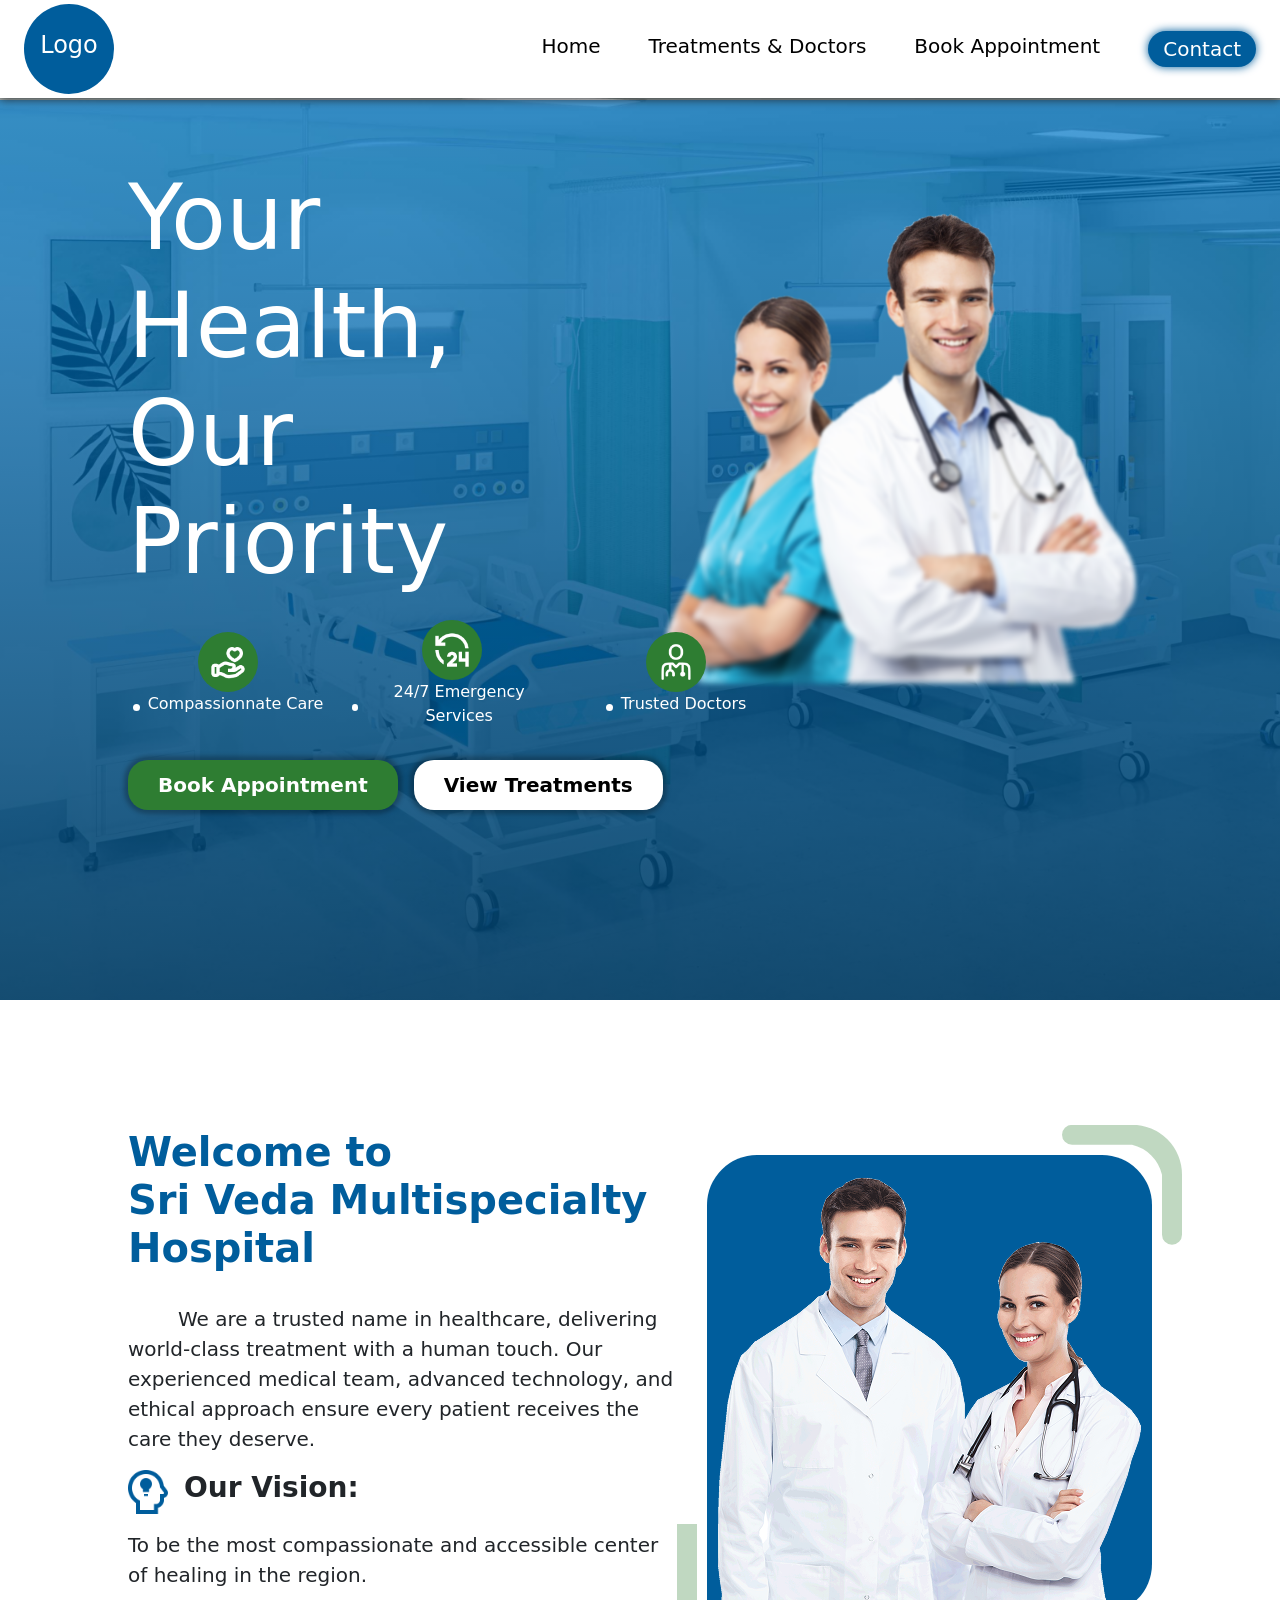
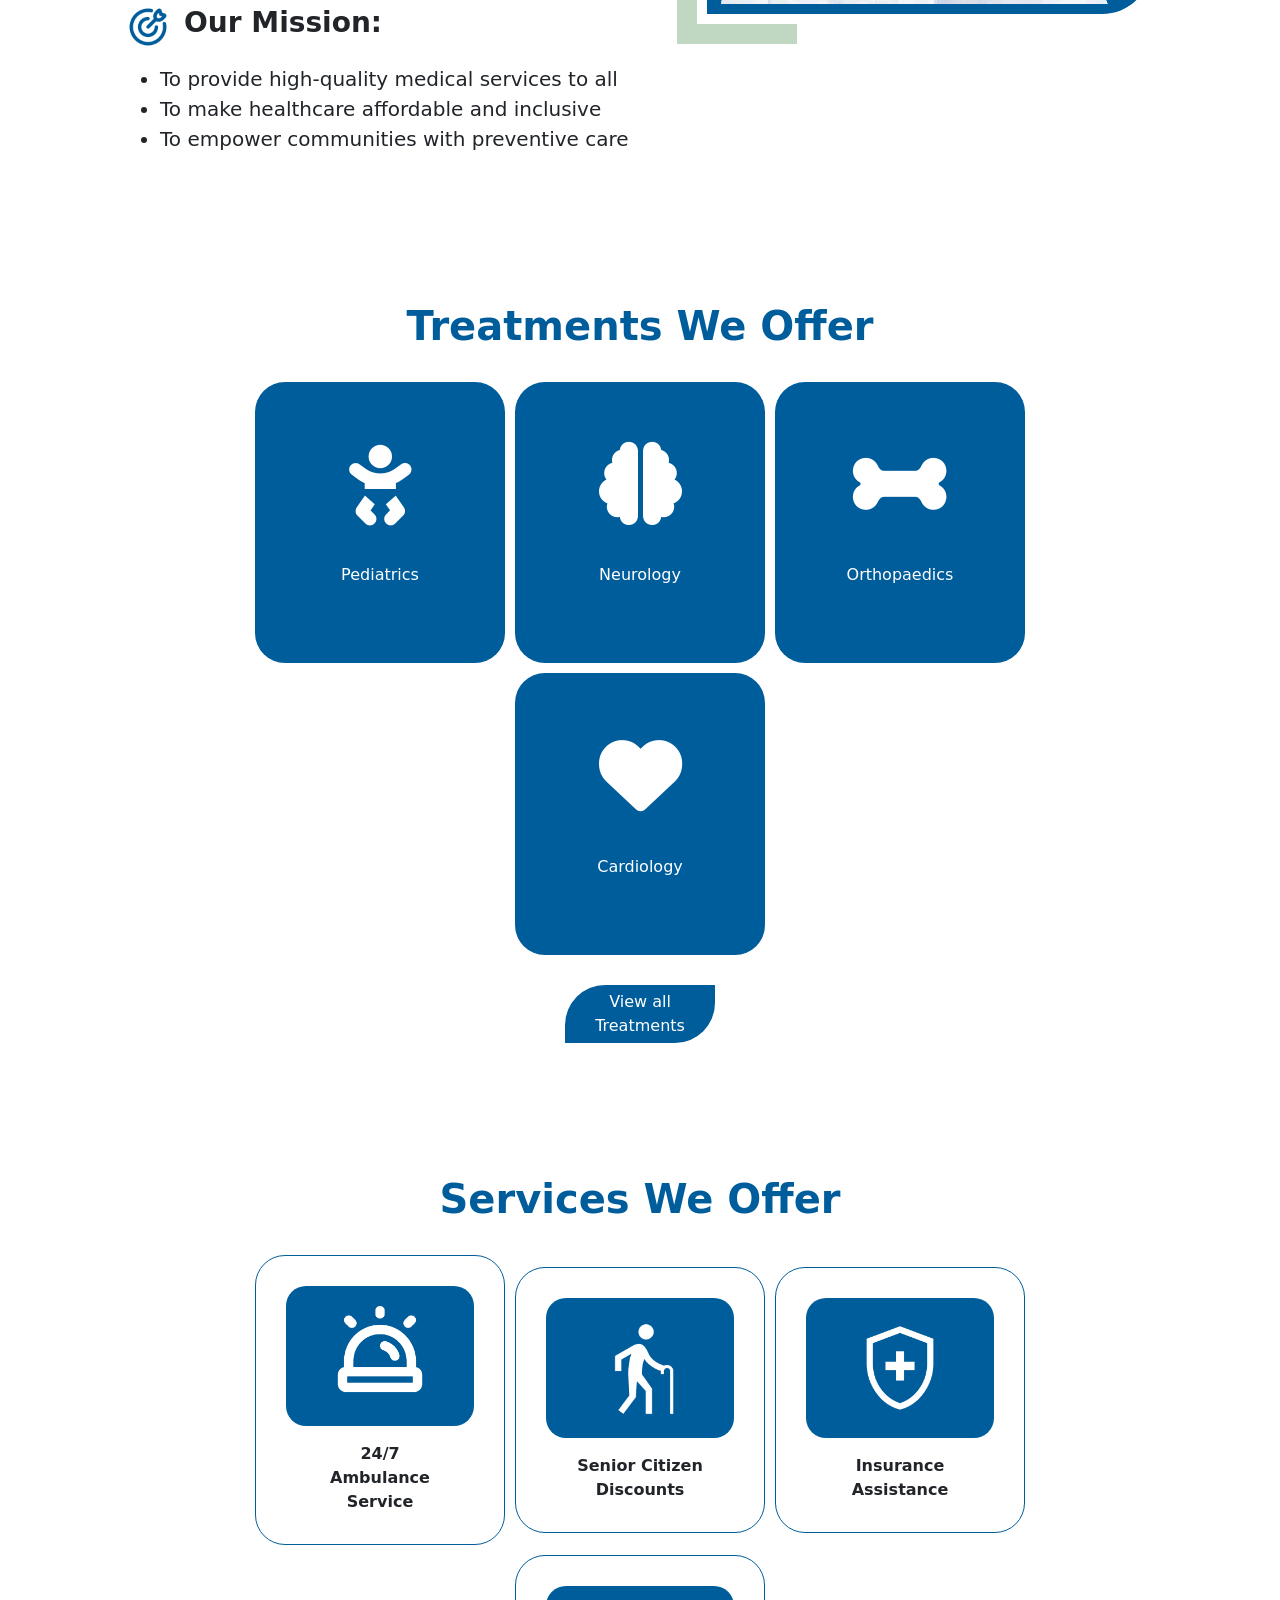
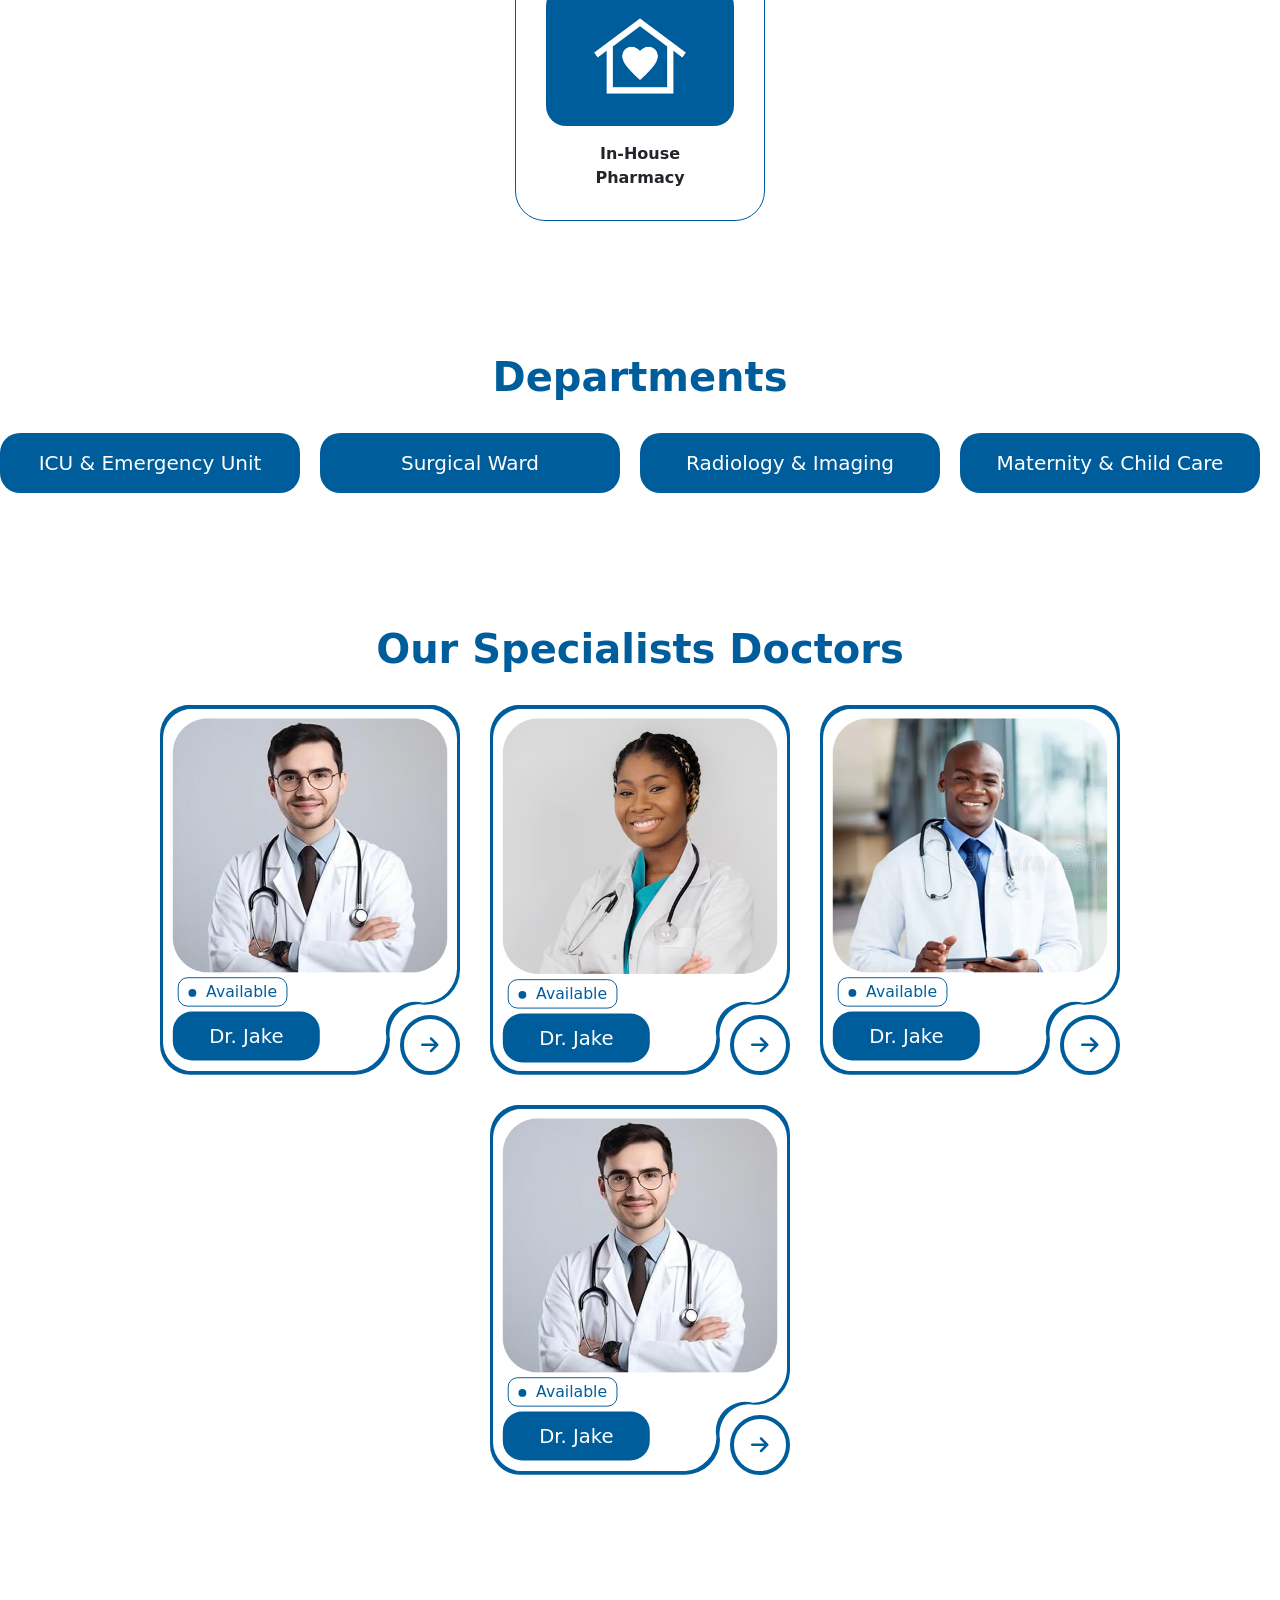
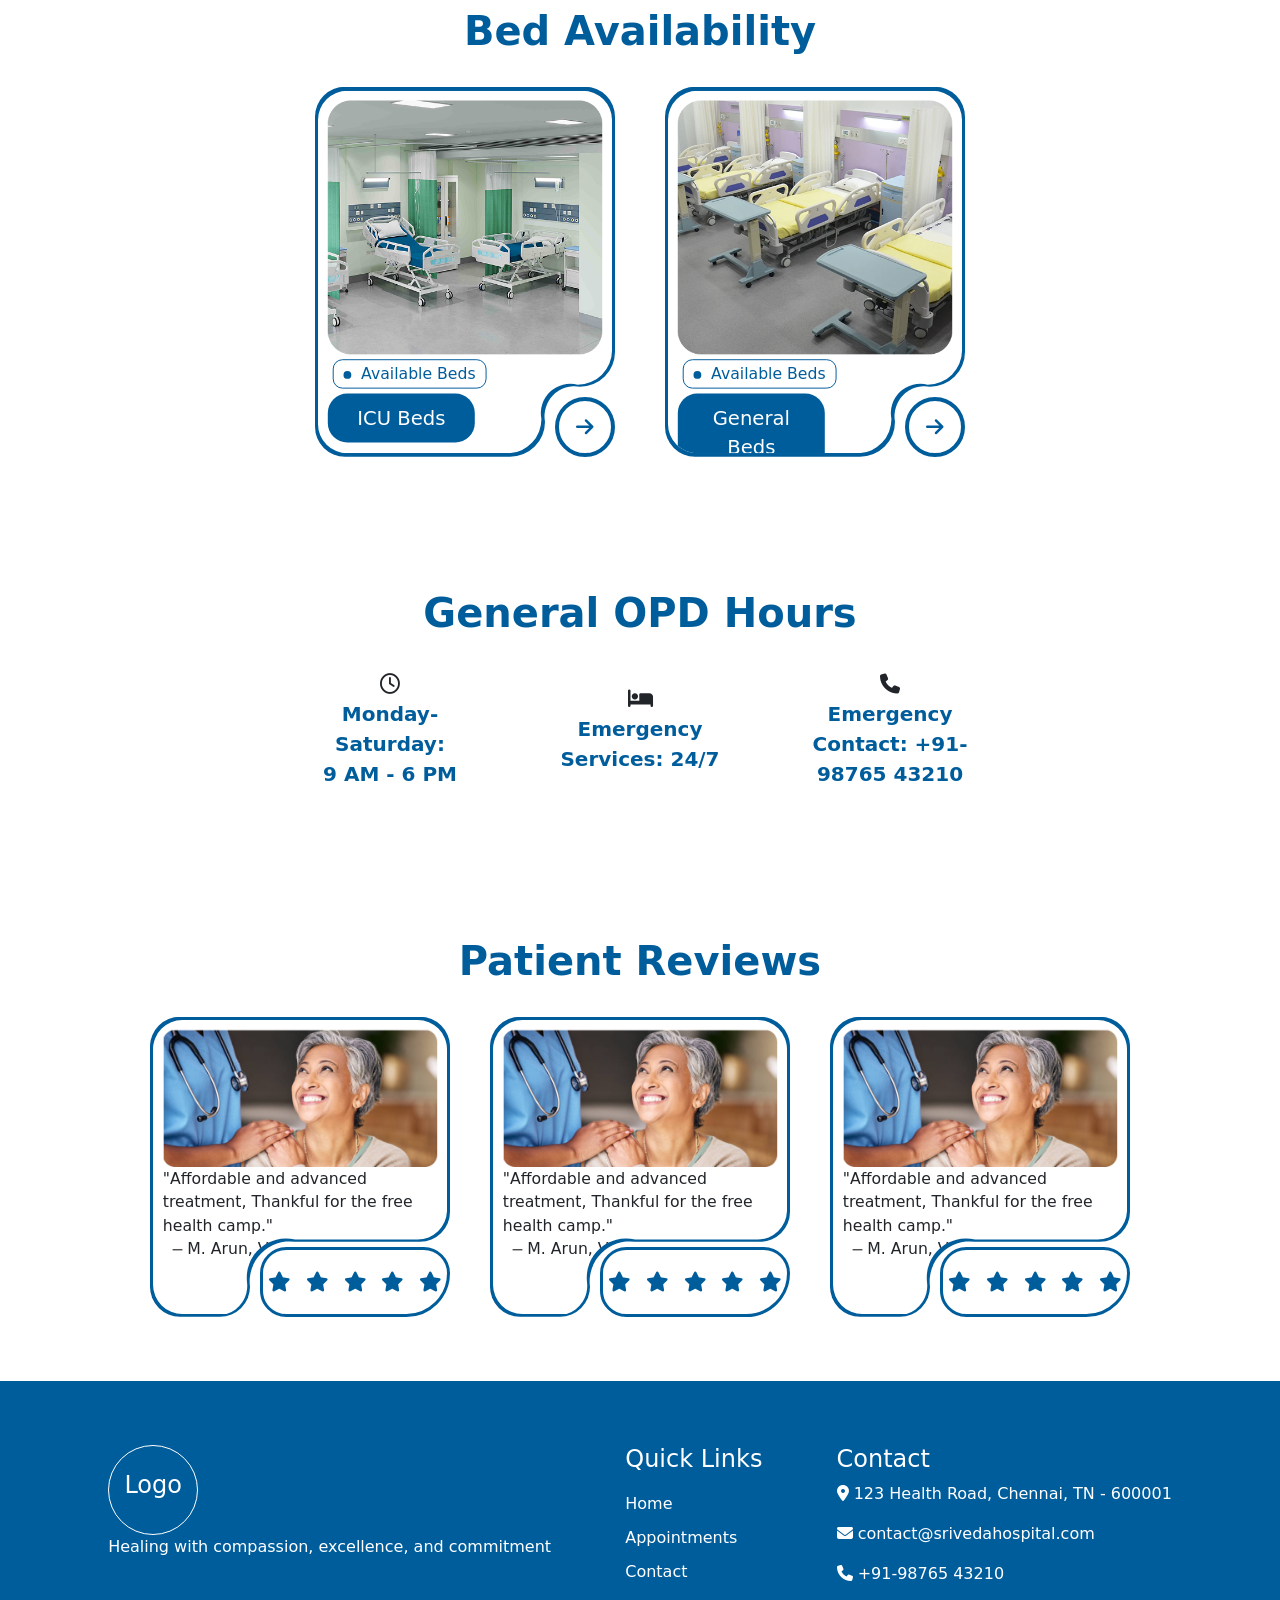
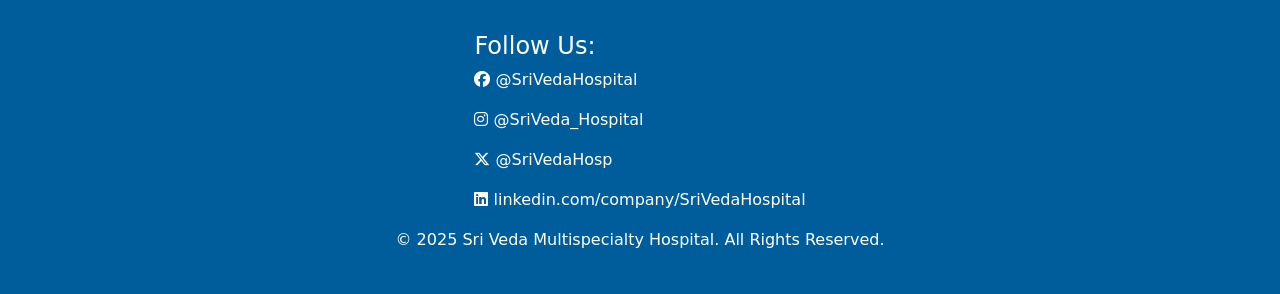
==== index.html @ ad9332e6 "initial" ====
<!doctype html>
<html lang="en">
  <head>
    <meta charset="UTF-8" />
    <meta name="viewport" content="width=device-width, initial-scale=1.0" />
    <title>Hospital Webpage</title>

    <!-- Font awsome icons link -->
    <link
      rel="stylesheet"
      href="https://cdnjs.cloudflare.com/ajax/libs/font-awesome/6.5.0/css/all.min.css"
    />

    <!-- Bootstrap link -->
    <link
      href="https://cdn.jsdelivr.net/npm/bootstrap@5.0.2/dist/css/bootstrap.min.css"
      rel="stylesheet"
      integrity="sha384-EVSTQN3/azprG1Anm3QDgpJLIm9Nao0Yz1ztcQTwFspd3yD65VohhpuuCOmLASjC"
      crossorigin="anonymous"
    />

    <!-- Css Link -->
    <link rel="stylesheet" href="./index.css" />
    <link rel="stylesheet" href="./Home.css" />
  </head>
  <body>
    <!-- Overall container -->
    <div class="container-fluid">
      <!-- Full navbar -->
      <header
        class="head-bar d-flex justify-content-between align-items-center px-4 py-1"
      >
        <div
          class="logo d-flex justify-content-center align-items-center rounded-circle"
        >
          <h1>Logo</h1>
        </div>

        <!-- mobile screen nav icon -->
        <input type="checkbox" id="bar" />
        <label for="bar">
          <img src="./assets/Vector.png" alt="menu bar" />
        </label>

        <!-- nav section -->
        <nav class="d-flex gap-5">
          <a href="#home">Home</a>
          <a href="./Treat.html">Treatments & Doctors</a>
          <a href="./Book.html">Book Appointment</a>

          <!-- contact button -->
          <a href="./Book.html" class="con-Btn"><span>Contact</span></a>
        </nav>
      </header>

      <!-- Main section -->
      <main id="home">
        <!-- background image -->
        <!-- For transparant blue background -->
        <div
          class="main-bg position-relative justify-content-center align-items-center"
        >
          <div class="left-main">
            <h1>Your Health, Our Priority</h1>
            <!-- Policy section -->
            <div
              class="d-flex flex-wrap justify-content-center justify-content-lg-start align-items-center gap-4 mt-4"
            >
              <div class="policy-box d-flex flex-column align-items-center">
                <div
                  class="policyImgBox d-flex justify-content-center align-items-center"
                >
                  <img
                    src="./assets/mingcute--hand-heart-line.png"
                    alt="hand holding heart image"
                  />
                </div>

                <p class="d-flex gap-2 align-items-center">
                  Compassionnate Care
                </p>
              </div>
              <div class="policy-box d-flex flex-column align-items-center">
                <div
                  class="policyImgBox d-flex justify-content-center align-items-center"
                >
                  <img
                    src="./assets/ri--24-hours-line.png"
                    alt="hand holding heart image"
                  />
                </div>

                <p class="d-flex gap-2 align-items-center">
                  24/7 Emergency Services
                </p>
              </div>
              <div class="policy-box d-flex flex-column align-items-center">
                <div
                  class="policyImgBox d-flex justify-content-center align-items-center"
                >
                  <img
                    src="./assets/hugeicons--doctor-01.png"
                    alt="hand holding heart image"
                  />
                </div>

                <p class="d-flex gap-2 align-items-center">Trusted Doctors</p>
              </div>
            </div>

            <!-- Main button section -->
            <div
              class="d-flex flex-wrap justify-content-center justify-content-sm-start gap-3 mt-3"
            >
              <button class="left-btn main-btn">Book Appointment</button>
              <button class="right-btn main-btn">View Treatments</button>
            </div>
          </div>
          <img
            class="position-absolute"
            src="./assets/Rectangle 3.png"
            alt="main image"
          />
        </div>
      </main>

      <!-- Hospital sec -->
      <section class="hospital-sec pb-1 d-flex position-relative">
        <!-- Hospital content -->
        <div class="hospital-sec-con">
          <!-- Hospital heading -->
          <h2 class="pb-4">
            Welcome to <br />
            Sri Veda Multispecialty Hospital
          </h2>
          <!-- Hospital image -->
          <div class="hospital-sec-img mb-3">
            <img src="./assets/pngwing.com (1) 1.png" alt="Doctors image" />
          </div>
          <div class="hospital-sec-txt">
            <p>
              We are a trusted name in healthcare, delivering world-class
              treatment with a human touch. Our experienced medical team,
              advanced technology, and ethical approach ensure every patient
              receives the care they deserve.
            </p>
            <div class="d-flex gap-3 align-items-center mb-3">
              <img src="./assets/head.png" alt="head icon" />
              <h3>Our Vision:</h3>
            </div>
            <p>
              To be the most compassionate and accessible center of healing in
              the region.
            </p>
            <div class="d-flex gap-3 align-items-center mb-3">
              <img src="./assets/hugeicons_target-02.png" alt="target icon" />
              <h3>Our Mission:</h3>
            </div>
            <ul>
              <li>To provide high-quality medical services to all</li>
              <li>To make healthcare affordable and inclusive</li>
              <li>To empower communities with preventive care</li>
            </ul>
          </div>
        </div>
      </section>

      <!-- Treatments section -->
      <section class="treatment-sec pb-1 text-center">
        <!-- Treat Heading -->
        <h2 class="pb-4">Treatments We Offer</h2>
        <!-- Treat over box -->
        <div
          class="treat-box-sec d-flex flex-wrap justify-content-center align-items-center"
        >
          <div class="treat-box d-flex flex-column align-items-center">
            <i class="fa-solid fa-baby"></i>
            <p>Pediatrics</p>
          </div>
          <div class="treat-box d-flex flex-column align-items-center">
            <i class="fa-solid fa-brain"></i>
            <p>Neurology</p>
          </div>
          <div class="treat-box d-flex flex-column align-items-center">
            <i class="fa-solid fa-bone"></i>
            <p>Orthopaedics</p>
          </div>
          <div class="treat-box d-flex flex-column align-items-center">
            <i class="fa-solid fa-heart"></i>
            <p>Cardiology</p>
          </div>
        </div>
        <!-- Treat button -->
        <button class="treat-btn">View all Treatments</button>
      </section>

      <!-- Service section -->
      <section class="service-sec pb-1 text-center">
        <!-- Ser heading -->
        <h2 class="pb-4">Services We Offer</h2>
        <!-- Ser over box -->
        <div
          class="ser-over-box d-flex flex-wrap align-items-center justify-content-center"
        >
          <div class="ser-box">
            <div class="ser-box-img">
              <img src="./assets/ph_siren-bold.png" alt="siren icon" />
            </div>
            <p>24/7 Ambulance Service</p>
          </div>
          <div class="ser-box">
            <div class="ser-box-img">
              <img
                src="./assets/Elderly--Streamline-Sharp-Material.png"
                alt="siren icon"
              />
            </div>
            <p>Senior Citizen Discounts</p>
          </div>
          <div class="ser-box">
            <div class="ser-box-img">
              <img
                src="./assets/Health-And-Safety--Streamline-Sharp-Material.png"
                alt="siren icon"
              />
            </div>
            <p>Insurance Assistance</p>
          </div>
          <div class="ser-box">
            <div class="ser-box-img">
              <img
                src="./assets/Family-Home--Streamline-Sharp-Material.png"
                alt="siren icon"
              />
            </div>
            <p>In-House Pharmacy</p>
          </div>
        </div>
      </section>

      <!-- Department section -->
      <section class="department-sec pb-1 text-center">
        <!-- Depart heading -->
        <h2 class="pb-4">Departments</h2>
        <!-- Depar over box with animation -->
        <div class="d-flex">
          <div class="dep-over-box">
            <div>ICU & Emergency Unit</div>
            <div>Surgical Ward</div>
            <div>Radiology & Imaging</div>
            <div>Maternity & Child Care</div>
            <div>General OPD</div>
          </div>
          <!-- Dupicacte section for loop animation -->
          <div class="dep-over-box">
            <div>ICU & Emergency Unit</div>
            <div>Surgical Ward</div>
            <div>Radiology & Imaging</div>
            <div>Maternity & Child Care</div>
            <div>General OPD</div>
          </div>
        </div>
      </section>

      <!-- Our Doctors section -->
      <section class="Doc-sec pb-1">
        <h2 class="text-center pb-4 mx-auto">Our Specialists Doctors</h2>
        <div
          class="doc-over-box d-flex flex-wrap justify-content-center align-items-center"
        >
          <div class="main-box">
            <div class="over-box">
              <div class="box">
                <img src="./assets/doc1.png" alt="doctor 1" />
                <span>Available</span>
                <div class="doc-btn text-center">Dr. Jake</div>
              </div>
            </div>
            <div class="round d-flex justify-content-center align-items-center">
              <i class="fa-solid fa-arrow-right"></i>
            </div>
          </div>
          <div class="main-box">
            <div class="over-box">
              <div class="box">
                <img src="./assets/doc2.png" alt="doctor 1" />
                <span>Available</span>
                <div class="doc-btn text-center">Dr. Jake</div>
              </div>
            </div>
            <div class="round d-flex justify-content-center align-items-center">
              <i class="fa-solid fa-arrow-right"></i>
            </div>
          </div>
          <div class="main-box">
            <div class="over-box">
              <div class="box">
                <img src="./assets/doc3.png" alt="doctor 1" />
                <span>Available</span>
                <div class="doc-btn text-center">Dr. Jake</div>
              </div>
            </div>
            <div class="round d-flex justify-content-center align-items-center">
              <i class="fa-solid fa-arrow-right"></i>
            </div>
          </div>
          <div class="main-box">
            <div class="over-box">
              <div class="box">
                <img src="./assets/doc1.png" alt="doctor 1" />
                <span>Available</span>
                <div class="doc-btn text-center">Dr. Jake</div>
              </div>
            </div>
            <div class="round d-flex justify-content-center align-items-center">
              <i class="fa-solid fa-arrow-right"></i>
            </div>
          </div>
        </div>
      </section>

      <!-- Bed Avail section -->
      <section class="bed-sec pb-1 mx-auto">
        <h2 class="text-center pb-4">Bed Availability</h2>
        <div
          class="bed-over-box d-flex flex-wrap justify-content-center align-items-center"
        >
          <div class="main-box">
            <div class="over-box">
              <div class="box">
                <img src="./assets/icu_beds.png" alt="doctor 1" />
                <span>Available Beds</span>
                <div class="doc-btn text-center">ICU Beds</div>
              </div>
            </div>
            <div class="round d-flex justify-content-center align-items-center">
              <i class="fa-solid fa-arrow-right"></i>
            </div>
          </div>
          <div class="main-box">
            <div class="over-box">
              <div class="box">
                <img src="./assets/general_beds.png" alt="doctor 1" />
                <span>Available Beds</span>
                <div class="doc-btn text-center">General Beds</div>
              </div>
            </div>
            <div class="round d-flex justify-content-center align-items-center">
              <i class="fa-solid fa-arrow-right"></i>
            </div>
          </div>
        </div>
      </section>

      <!-- General OPD section -->
      <section class="gen-sec pb-1 text-center">
        <h2 class="pb-4">General OPD Hours</h2>
        <div
          class="gen-over-box d-flex flex-wrap justify-content-center align-items-center"
        >
          <div class="gen-box">
            <i class="fa-regular fa-clock"></i>
            <p>
              Monday-Saturday: <br />
              9 AM - 6 PM
            </p>
          </div>
          <div class="gen-box">
            <i class="fa-solid fa-bed"></i>
            <p>Emergency Services: 24/7</p>
          </div>
          <div class="gen-box">
            <i class="fa-solid fa-phone"></i>
            <p>Emergency Contact: +91-98765 43210</p>
          </div>
        </div>
      </section>

      <!-- Reviews section -->
      <section class="review-sec">
        <h2 class="text-center pb-4">Patient Reviews</h2>
        <div
          class="review-over-box mx-auto d-flex flex-wrap justify-content-center align-items-center"
        >
          <div class="review-out-box">
            <div class="review-in-box">
              <div class="review-box">
                <img src="./assets/review.png" alt="review" />
                <p>
                  "Affordable and advanced treatment, Thankful for the free
                  health camp."
                </p>
                <p class="author">M. Arun, Villupuram</p>
              </div>
            </div>
            <div
              class="review-round d-flex justify-content-between align-items-center"
            >
              <i class="fa-solid fa-star"></i>
              <i class="fa-solid fa-star"></i>
              <i class="fa-solid fa-star"></i>
              <i class="fa-solid fa-star"></i>
              <i class="fa-solid fa-star"></i>
            </div>
          </div>
          <div class="review-out-box">
            <div class="review-in-box">
              <div class="review-box">
                <img src="./assets/review.png" alt="review" />
                <p>
                  "Affordable and advanced treatment, Thankful for the free
                  health camp."
                </p>
                <p class="author">M. Arun, Villupuram</p>
              </div>
            </div>
            <div
              class="review-round d-flex justify-content-between align-items-center"
            >
              <i class="fa-solid fa-star"></i>
              <i class="fa-solid fa-star"></i>
              <i class="fa-solid fa-star"></i>
              <i class="fa-solid fa-star"></i>
              <i class="fa-solid fa-star"></i>
            </div>
          </div>
          <div class="review-out-box">
            <div class="review-in-box">
              <div class="review-box">
                <img src="./assets/review.png" alt="review" />
                <p>
                  "Affordable and advanced treatment, Thankful for the free
                  health camp."
                </p>
                <p class="author">M. Arun, Villupuram</p>
              </div>
            </div>
            <div
              class="review-round d-flex justify-content-between align-items-center"
            >
              <i class="fa-solid fa-star"></i>
              <i class="fa-solid fa-star"></i>
              <i class="fa-solid fa-star"></i>
              <i class="fa-solid fa-star"></i>
              <i class="fa-solid fa-star"></i>
            </div>
          </div>
        </div>
      </section>

      <!-- Footer section -->
      <footer>
        <!-- over all div -->
        <div
          class="foot-over d-flex flex-wrap justify-content-evenly align-items-start"
        >
          <!-- Logo sec -->
          <div>
            <div
              class="logo d-flex justify-content-center align-items-center rounded-circle"
            >
              <h1>Logo</h1>
            </div>
            <p>Healing with compassion, excellence, and commitment</p>
          </div>
          <!-- Links sec -->
          <div class="foot-links d-flex flex-column">
            <h4>Quick Links</h4>
            <a href="#">Home</a>
            <a href="#">Appointments</a>
            <a href="#">Contact</a>
          </div>
          <!-- Contact sec -->
          <div>
            <h4>Contact</h4>
            <p>
              <i class="fa-solid fa-location-dot"></i> 123 Health Road, Chennai,
              TN - 600001
            </p>
            <p>
              <i class="fa-solid fa-envelope"></i> contact@srivedahospital.com
            </p>
            <p><i class="fa-solid fa-phone"></i> +91-98765 43210</p>
          </div>
          <!-- Follow us sec -->
          <div>
            <h4>Follow Us:</h4>
            <div class="followUs">
              <p>
                <i class="fa-brands fa-facebook"></i>
                <span>@SriVedaHospital</span>
              </p>
              <p>
                <i class="fa-brands fa-instagram"></i>
                <span>@SriVeda_Hospital</span>
              </p>
              <p>
                <i class="fa-brands fa-x-twitter"></i> <span>@SriVedaHosp</span>
              </p>
              <p>
                <i class="fa-brands fa-linkedin"></i>
                <span>linkedin.com/company/SriVedaHospital</span>
              </p>
            </div>
          </div>
        </div>
        <p class="text-center">
          &copy; 2025 Sri Veda Multispecialty Hospital. All Rights Reserved.
        </p>
      </footer>
    </div>

    <script
      src="https://cdn.jsdelivr.net/npm/bootstrap@5.0.2/dist/js/bootstrap.bundle.min.js"
      integrity="sha384-MrcW6ZMFYlzcLA8Nl+NtUVF0sA7MsXsP1UyJoMp4YLEuNSfAP+JcXn/tWtIaxVXM"
      crossorigin="anonymous"
    ></script>
  </body>
</html>
---- index.css ----
* {
  padding: 0;
  margin: 0;
  box-sizing: border-box;
  scroll-behavior: smooth;
}

:root {
  --first-color: #fff;
  --second-color: #005d9c;
  --third-color: #2e7d32;
}

/* common classes */
h2 {
  font-size: clamp(30px, 4.5vw, 40px);
  color: var(--second-color);
  font-weight: bold;
}

/* container padding remove */
.container-fluid {
  padding: 0;
}

/* over all navbar style */
header {
  background-color: var(--first-color);
  box-shadow: 0 0 10px 1px;
  position: fixed;
  width: 100%;
  top: 0;
  z-index: 999;
}

/* logo section */
.logo {
  width: 90px;
  height: 90px;
  background-color: var(--second-color);
  color: var(--first-color);
}
.logo h1 {
  /* font-size: 24px; */
  font-size: clamp(18px, 2.5vw, 24px);
}

/* navbar links */
nav a {
  text-decoration: none;
  color: #000;
  position: relative;
  font-size: 20px;
}
nav a::before {
  content: "";
  position: absolute;
  left: 0;
  bottom: 0;
  height: 2px;
  width: 0%;
  background-color: var(--second-color);
  transition: all 1s;
}
nav a:hover {
  color: var(--second-color);
}
nav a:hover::before {
  width: 100%;
}

/* contact btn */
.con-Btn {
  background-color: var(--second-color);
  color: var(--first-color);
  padding: 3px 15px;
  border-radius: 20px;
  box-shadow: 0 0 10px 0px var(--second-color);
  position: relative;
  overflow: hidden;
  display: inline-block;
}
.con-Btn span {
  position: relative;
  z-index: 2;
}
.con-Btn::before {
  content: "";
  position: absolute;
  top: 0;
  left: 0;
  width: 0%;
  height: 100%;
  background-color: var(--first-color);
  transition: all 1s;
  z-index: 1;
}
/* cont btn hover */
.con-Btn:hover {
  background-color: transparent;
  transition: all 1s;
}
.con-Btn:hover::before {
  width: 100%;
  transition: all 1s;
}

/* nav bar mobile bar icon display none */
header input,
header label {
  display: none;
}

header input:checked ~ nav {
  right: 0;
}

/* Footer section */
footer {
  padding: 5% 5% 2%;
  background-color: var(--second-color);
  color: var(--first-color);
}
.foot-over {
  gap: 30px;
}
footer .logo {
  border: 1px solid var(--first-color);
}
.foot-links {
  gap: 10px;
}
.foot-links a {
  text-decoration: none;
  color: var(--first-color);
}

@media only screen and (max-width: 850px) {
  /* navbar responsive */
  .head-bar {
    padding: 10px 20px !important;
  }
  .logo {
    width: 70px;
    height: 70px;
  }

  nav {
    position: fixed;
    right: -100%;
    top: 90px;
    width: 300px;
    height: 70vh;
    background-color: white;
    flex-direction: column;
    padding: 30px;
    transition: all 2s;
  }

  nav a {
    display: inline-block;
  }

  header label {
    display: block;
  }

  /* main section responsive */
  main {
    padding-top: 80px;
  }
  main h1 {
    width: 250px;
  }
  .policy-box p::before {
    width: 5px;
    height: 5px;
  }

  /* Footer section resposive */
  .followUs {
    display: flex;
    gap: 30px;
  }
  .followUs span {
    display: none;
  }
}
---- Home.css ----
/* Main Section */
main {
  padding-top: 100px;
  background-image: url(./assets/image\ 8.png);
  min-height: 100vh;
  width: 100%;
  background-size: cover;
  color: var(--first-color);
}
.main-bg {
  width: 100%;
  min-height: 100vh;
  background: linear-gradient(
    180deg,
    rgba(0, 122, 204, 0.7) 0%,
    rgba(0, 61, 102, 0.9) 100%
  );
}
.left-main {
  position: relative;
  padding: 5% 10%;
  z-index: 1;
}
.main-bg img {
  width: clamp(200px, 50vw, 500px);
  right: 10%;
  top: 10%;
}
main h1 {
  width: 300px;
  font-size: clamp(60px, 9vw, 90px);
}

/* Policy section */
.policy-box {
  width: 200px;
  text-align: center;
}
.policy-box img {
  width: clamp(20px, 5vw, 40px);
}
.policyImgBox {
  width: clamp(40px, 6vw, 60px);
  height: clamp(40px, 6vw, 60px);
  background-color: var(--third-color);
  border-radius: 50%;
}
.policy-box p {
  font-size: clamp(10px, 2vw, 16px);
}
.policy-box p::before {
  content: "";
  width: 7px;
  height: 7px;
  background-color: white;
  display: inline-block;
  border-radius: 50%;
  margin-top: 6px;
}

/* main button section */
.main-btn {
  border-radius: 20px;
  font-weight: bold;
  padding: 10px 30px;
  font-size: clamp(10px, 2.5vw, 20px);
  box-shadow: 0px 0px 4px 4px rgba(0, 0, 0, 0.25);
  position: relative;
  transition: all 0.8s;
  border: none;
}
.main-btn::before {
  content: "";
  position: absolute;
  top: 0;
  width: 0%;
  height: 0%;
  border-radius: 20px;
  transition: all 0.8s;
  z-index: -1;
}
.left-btn {
  background-color: var(--third-color);
  color: var(--first-color);
}
.left-btn::before {
  left: 0;
  background-color: var(--first-color);
}
.left-btn:hover {
  background-color: transparent;
  color: black;
}
.left-btn:hover::before {
  width: 98%;
  height: 90%;
}
.right-btn {
  background-color: var(--first-color);
}
.right-btn::before {
  right: 0;
  background-color: var(--third-color);
}
.right-btn:hover {
  background-color: transparent;
  color: var(--first-color);
}
.right-btn:hover::before {
  width: 98%;
  height: 90%;
}

/* Hospital section */
.hospital-sec {
  padding: 10%;
}
.hospital-sec-con {
  width: clamp(250px, 50vw, 550px);
}

/* hospital image */
.hospital-sec-img {
  background-color: var(--second-color);
  padding: 10px;
  border-radius: 50px 50px 50px 0;
  position: absolute;
  right: 10%;
  top: 20%;
}
/* hospital image disign */
.hospital-sec-img::before {
  content: "";
  position: absolute;
  bottom: -30px;
  left: -30px;
  width: 120px;
  height: 120px;
  border-left: 20px solid rgba(46, 125, 50, 0.3);
  border-bottom: 20px solid rgba(46, 125, 50, 0.3);
  /* border-radius: 20px; */
}
.hospital-sec-img::after {
  content: "";
  position: absolute;
  width: 120px;
  height: 120px;
  top: -30px;
  right: -30px;
  background-color: rgba(46, 125, 50, 0.3);
  clip-path: path(
    "M 0,10 A 10,10 0 0 1 10,0 L 70,0 A 50,50 0 0 1 120,50 L 120,110 A 10,10 0 0 1 110,120 A 10,10 0,0,1 100,110 L 100,50 A 40,40 0 0 0 70,20 L 10,20 A 10,10 0 0 1 0,10 Z"
  );
}
.hospital-sec-con {
  font-size: 20px;
}
.hospital-sec-txt {
  position: relative;
  z-index: 1;
}
.hospital-sec-txt p:first-child {
  text-indent: 50px;
}
.hospital-sec-txt img {
  width: 40px;
}
.hospital-sec-txt h3 {
  font-weight: 700;
}

/* Treatments section */
.treatment-sec {
  padding: 10%;
}
.treat-box-sec {
  gap: 10px;
}
.treat-box {
  background-color: var(--second-color);
  color: var(--first-color);
  width: clamp(180px, 20vw, 250px);
  padding: 60px;
  border-radius: 30px;
  gap: clamp(30px, 3vw, 60px);
  font-weight: 500;
  transition: all 0.8s;
  cursor: pointer;
}
.treat-box:hover {
  transform: translateY(-30px);
}
.treat-box i {
  font-size: clamp(60px, 6.5vw, 120px);
}
.treat-btn {
  width: 150px;
  padding: 5px 30px;
  border-radius: 40px 0;
  border: none;
  background-color: var(--second-color);
  color: var(--first-color);
  font-weight: 500;
  margin-top: 30px;
  transition: all 0.8s;
}
.treat-btn:hover {
  border-radius: 0 40px;
  box-shadow: 0 0 4px 2px var(--second-color);
}

/* Services section */
.service-sec {
  padding: 10%;
}
.ser-over-box {
  gap: 10px;
}
.ser-box {
  width: 250px;
  padding: 30px;
  border: 1px solid var(--second-color);
  border-radius: 30px;
  font-weight: 700;
  cursor: pointer;
}
.ser-box:hover .ser-box-img {
  scale: 1.2;
}
.ser-box p {
  width: 130px;
  margin: 1rem auto 0;
}
.ser-box-img {
  background-color: var(--second-color);
  padding: 20px;
  border-radius: 20px;
  transition: all 0.8s;
}
.ser-box-img img {
  width: 100px;
}

/* Department section */
.department-sec {
  overflow: hidden;
  padding-top: 10%;
}
.dep-over-box {
  display: inline-flex;
  gap: 20px;
  animation: scroll 10s linear infinite;
  padding-right: 20px;
}
.dep-over-box div {
  font-weight: 500;
  background-color: var(--second-color);
  color: var(--first-color);
  padding: 15px;
  width: 300px;
  border-radius: 20px;
  font-size: 20px;
  cursor: pointer;
}
/* Pause animation when hovering parent */
.d-flex:hover .dep-over-box {
  animation-play-state: paused;
}
/* Animation scroll */
@keyframes scroll {
  0% {
    transform: translateX(0);
  }
  100% {
    transform: translateX(-100%);
  }
}

/* Doctors section */
.Doc-sec {
  padding: 5%;
  padding-top: 10%;
}
.doc-over-box {
  gap: 30px;
}
.box span {
  border: 1px solid var(--second-color);
  border-radius: 10px;
  color: var(--second-color);
  padding: 2px 10px;
  display: inline-block;
  margin: 5px;
  align-items: center;
}
.box span::before {
  content: "";
  display: inline-block;
  width: 8px;
  height: 8px;
  border-radius: 50%;
  background-color: var(--second-color);
  margin-right: 10px;
}
.doc-btn {
  width: 150px;
  background-color: var(--second-color);
  color: var(--first-color);
  padding: 10px;
  border-radius: 20px;
  font-size: 20px;
}
.circle-right-arrow {
  width: 50px;
  height: 50px;
  border: 3px solid var(--second-color);
  border-radius: 50%;
  position: absolute;
  bottom: 0;
  right: 0;
}
/* eneven shape with border like design */
.main-box {
  width: 300px;
  height: 370px;
  position: relative;
}
/* .main-box:hover .box,
.main-box:hover .round {
  background-color: lightgray;
} */
.over-box {
  width: 100%;
  height: 100%;
  background: var(--second-color);
  clip-path: path(
    "M 0,30 A 30,30 0,0,1 30,0 L 270,0 A 30,30 0,0,1 300,30 L 300,265 A 35,35 0,0,1 265,300  A 30,30 0,0,0 230,335 A 35,35 0,0,1 195,370 L 30,370 A 30,30 0,0,1 0,340 L 0,30 Z"
  );
  display: flex;
  justify-content: center;
  align-items: center;
  position: relative;
  cursor: pointer;
}
.box {
  width: 100%;
  height: 100%;
  background: var(--first-color);
  clip-path: path(
    "M 0,30 A 30,30 0,0,1 30,0 L 270,0 A 30,30 0,0,1 300,30 L 300,265 A 35,35 0,0,1 265,300  A 30,30 0,0,0 228,335 A 35,35 0,0,1 195,370 L 30,370 A 30,30 0,0,1 0,340 L 0,30 Z"
  );
  scale: 0.98;
  padding: 10px;
  transition: all 0.5s;
}
.box img {
  width: 100%;
}
.round {
  width: 60px;
  height: 60px;
  border-radius: 50%;
  background-color: var(--first-color);
  border: 4px solid var(--second-color);
  position: absolute;
  bottom: 0;
  right: 0;
  transition: all 0.5s;
}
.round i {
  font-size: 20px;
  color: var(--second-color);
  font-weight: 700;
}
.main-box:hover .over-box, .main-box:hover .doc-btn, .main-box:hover .box span::before {
  background-color: var(--first-color);
  color: var(--second-color);
}
.main-box:hover .box, .main-box:hover .round {
  background-color: var(--second-color);
}
.main-box:hover .round i {
  color: var(--first-color);
}
.main-box:hover .box span {
  color: var(--first-color);
  border-color: var(--first-color);
}

/* Bed Avail section */
.bed-sec {
  padding: 10%;
}
.bed-over-box {
  gap: 50px;
}

/* General OPD section */
.gen-sec {
  padding: 10%;
}
.gen-over-box {
  font-size: 20px;
  font-weight: 700;
  gap: 50px;
}
.gen-box {
  width: 200px;
}
.gen-over-box p {
  color: var(--second-color);
}

/* Reviews section */
.review-sec {
  padding-top: 10%;
  padding-bottom: 5%;
}
.review-out-box {
  width: 300px;
  height: 300px;
  position: relative;
  transition: all 0.5s;
  transition: all 0.3s ease;
  cursor: pointer;
}
/* When ANY box is hovered → blur all */
.review-over-box:has(.review-out-box:hover) .review-out-box {
  filter: blur(3px);
  opacity: 0.5;
}
/* Keep hovered one clear */
.review-over-box:has(.review-out-box:hover) .review-out-box:hover {
  filter: blur(0);
  opacity: 1;
  transform: scale(1.05);
}
.review-in-box {
  width: 100%;
  height: 100%;
  background: var(--second-color);
  clip-path: path(
    "M 0,30 A 30,30 0,0,1 30,0 L 270,0 A 30,30 0,0,1 300,30 L 300,195 A 30,30 0,0,1 270,225 L 145,225 A 40,40 0,0,0 100,270 A 30,30 0,0,1 70,300 L 30,300 A 30,30 0,0,1 0,270 L 0,30 Z"
  );
  /*border: none;*/
  display: flex;
  justify-content: center;
  align-items: center;
  position: relative;
}
.review-box {
  width: 100%;
  height: 100%;
  background: white;
  clip-path: path(
    "M 0,30 A 30,30 0,0,1 30,0 L 270,0 A 30,30 0,0,1 300,30 L 300,195 A 30,30 0,0,1 270,224 L 145,224 A 40,40 0,0,0 96,268 A 30,30 0,0,1 75,300 L 30,300 A 30,30 0,0,1 0,270 L 0,30 Z"
  );
  /*border: none;*/
  scale: 0.98;
  padding: 10px;
}
.review-round {
  width: 190px;
  height: 70px;
  border-radius: 30px 30px 50px 30px;
  border: 3.5px solid var(--second-color);
  position: absolute;
  bottom: 0;
  right: 0;
  padding: 5px;
}
.review-box img {
  width: 100%;
}
.review-box p {
  margin: 0;
}
.author {
  display: flex;
  align-items: center;
}
.author::before {
  content: "";
  width: 10px;
  height: 1px;
  background-color: black;
  margin: 5px;
  margin-left: 10px;
  display: inline-block;
}
.review-round i {
  color: var(--second-color);
  font-size: 20px;
}
.review-over-box {
  gap: 40px;
}

@media only screen and (max-width: 850px) {
  /* main section responsive */
  main {
    padding-top: 80px;
  }
  main h1 {
    width: 250px;
  }
  .policy-box p::before {
    width: 5px;
    height: 5px;
  }

  /* Hospital section responsive */
  .hospital-sec-con {
    width: 100%;
  }
  .hospital-sec-img {
    position: relative;
    width: 90%;
    top: 0;
    right: 0;
    margin: 5% auto;
  }
  .hospital-sec-img img {
    width: 100%;
  }
  .hospital-sec-txt {
    margin-top: 10%;
  }

  /* Treatments section responsive*/
  .treat-box {
    padding: 40px;
  }

  /* Doctors section responsive */
  .Doc-sec {
    padding: 0%;
    padding-top: 10%;
  }

  /* Bed Avail section responsive */
  .bed-sec {
    padding: 0%;
  }
}
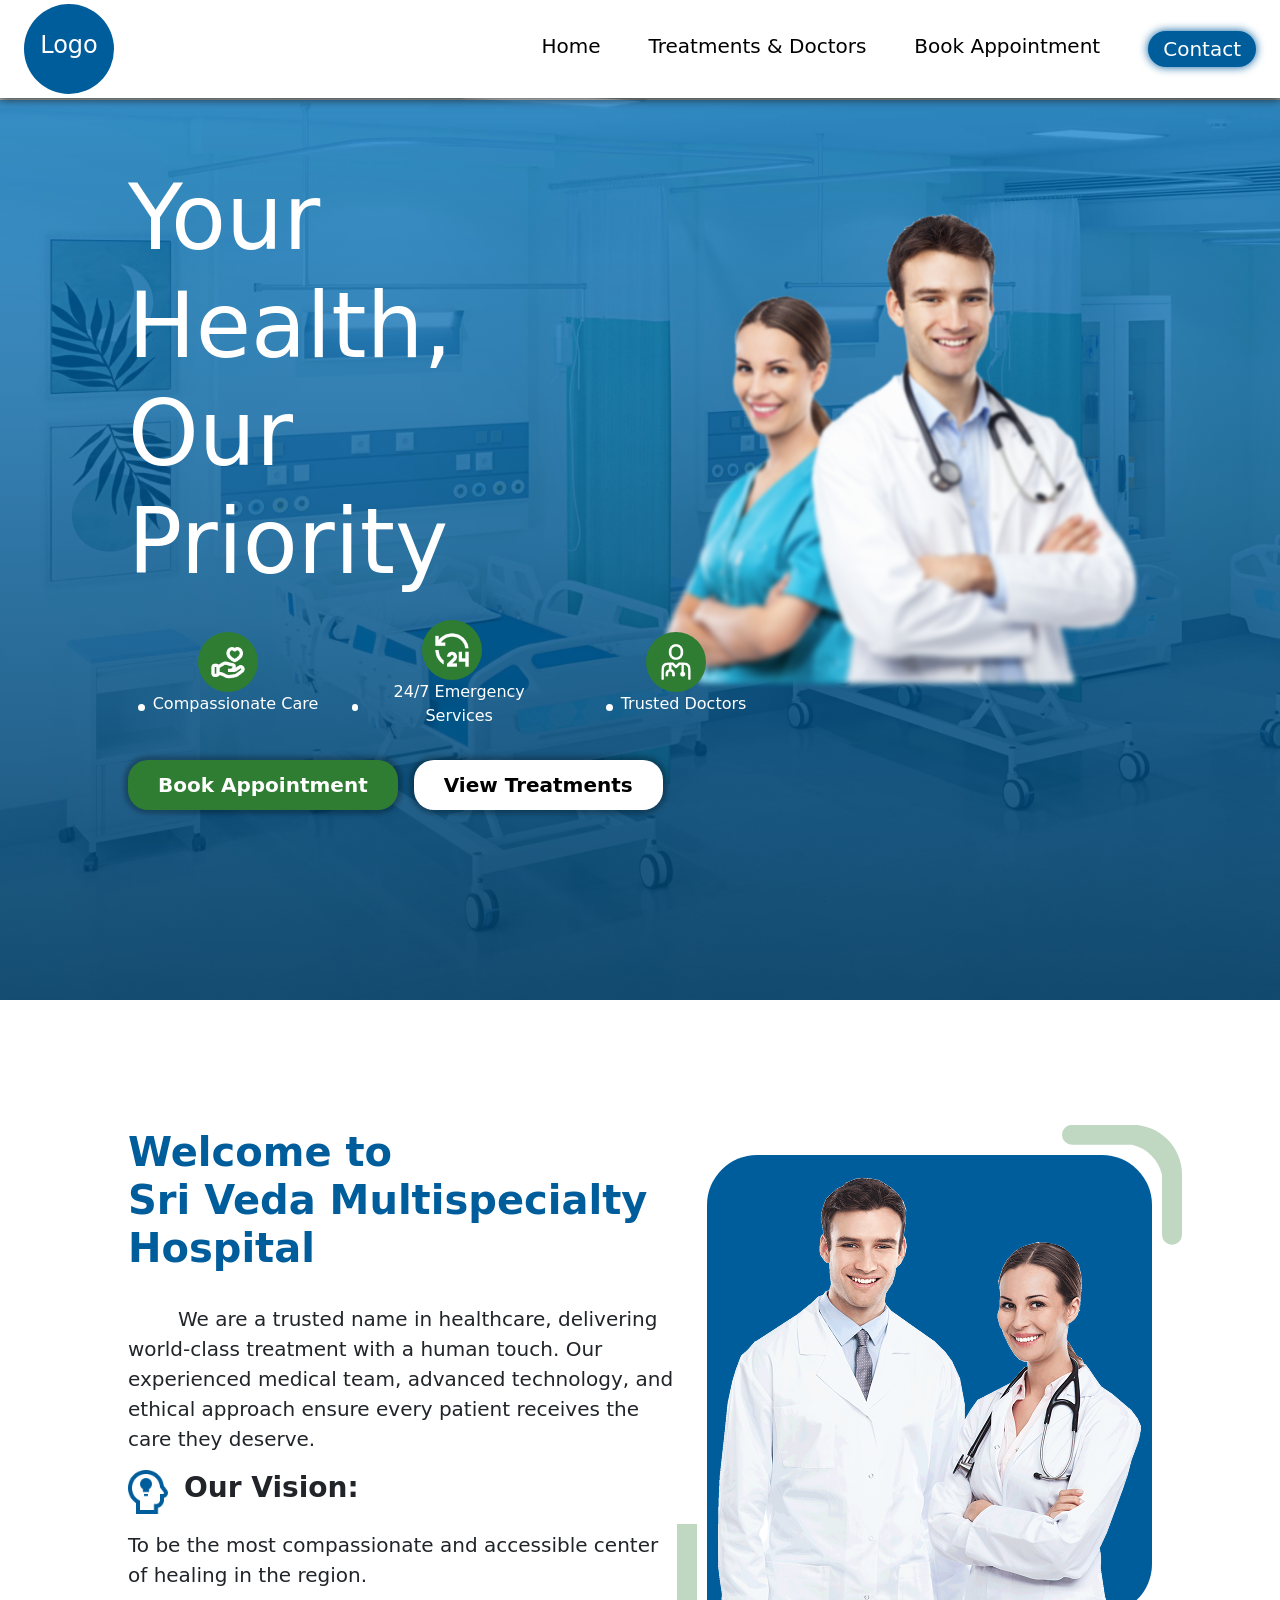
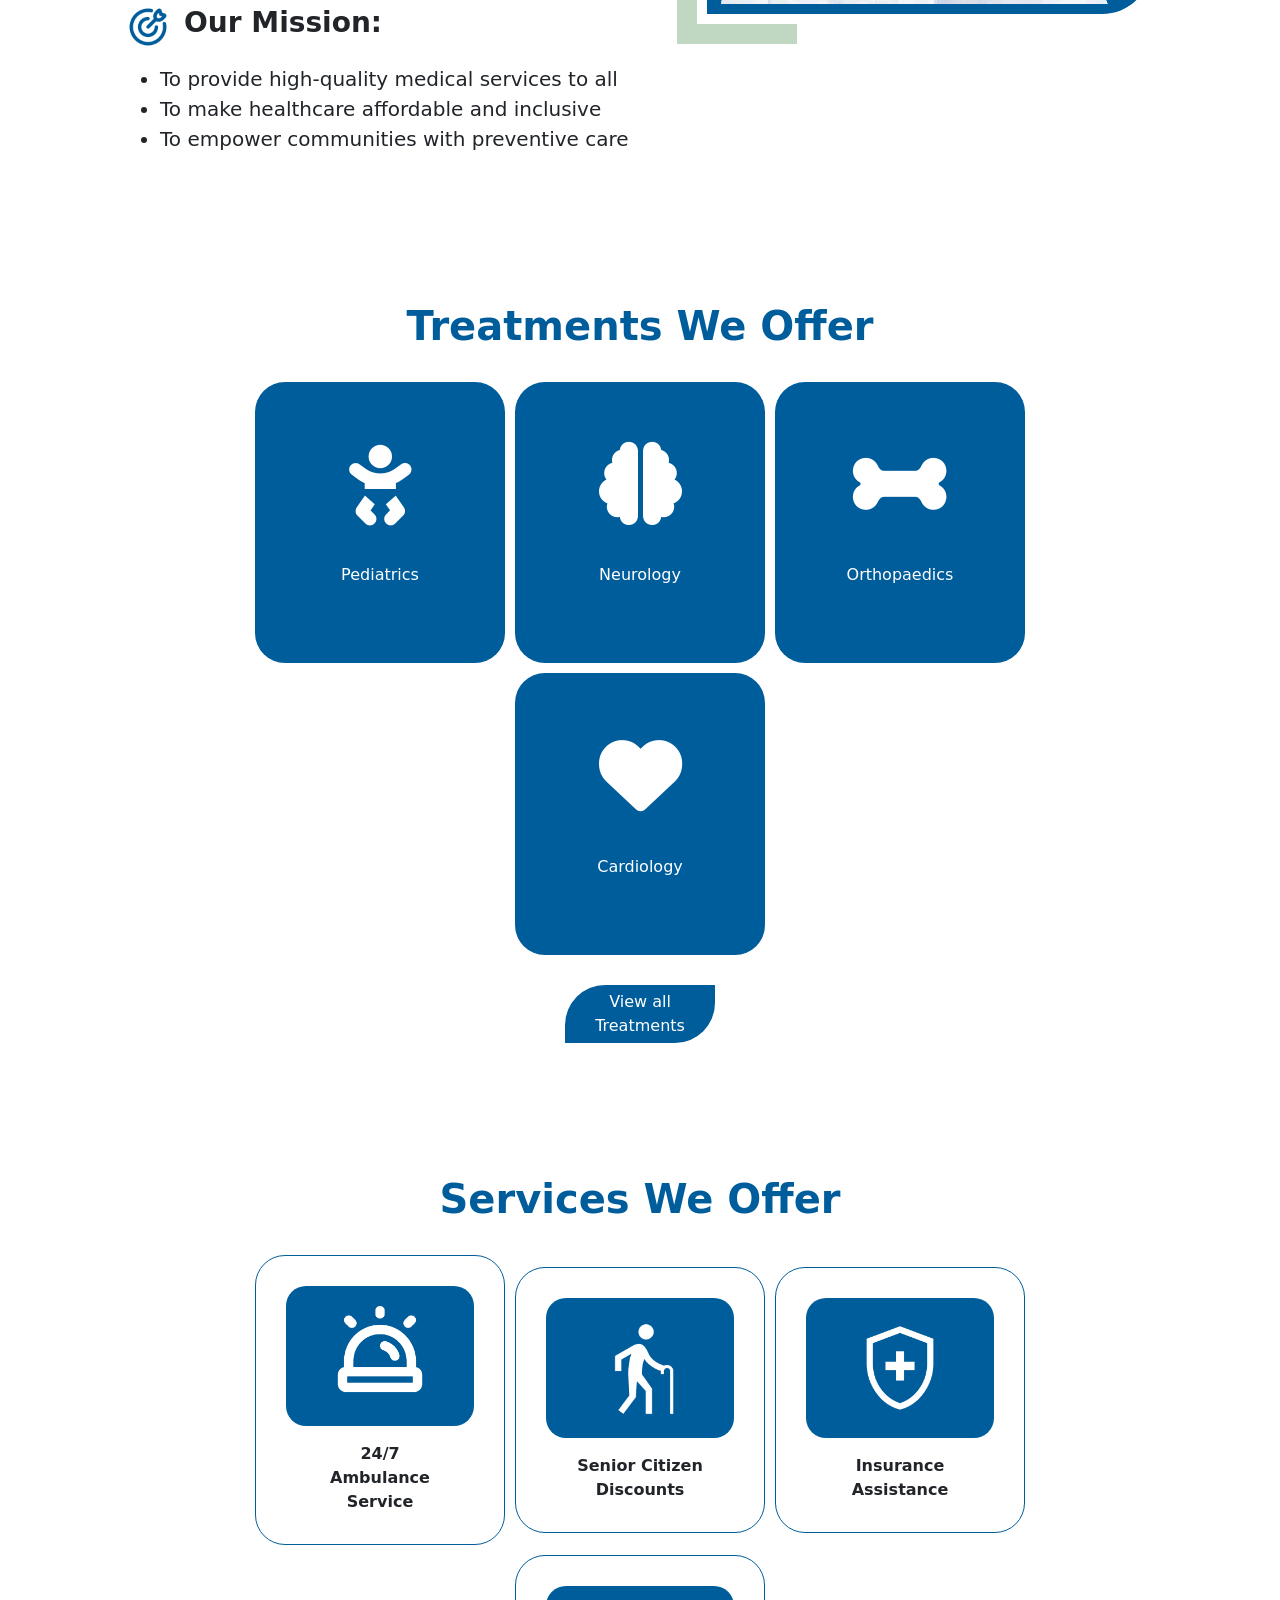
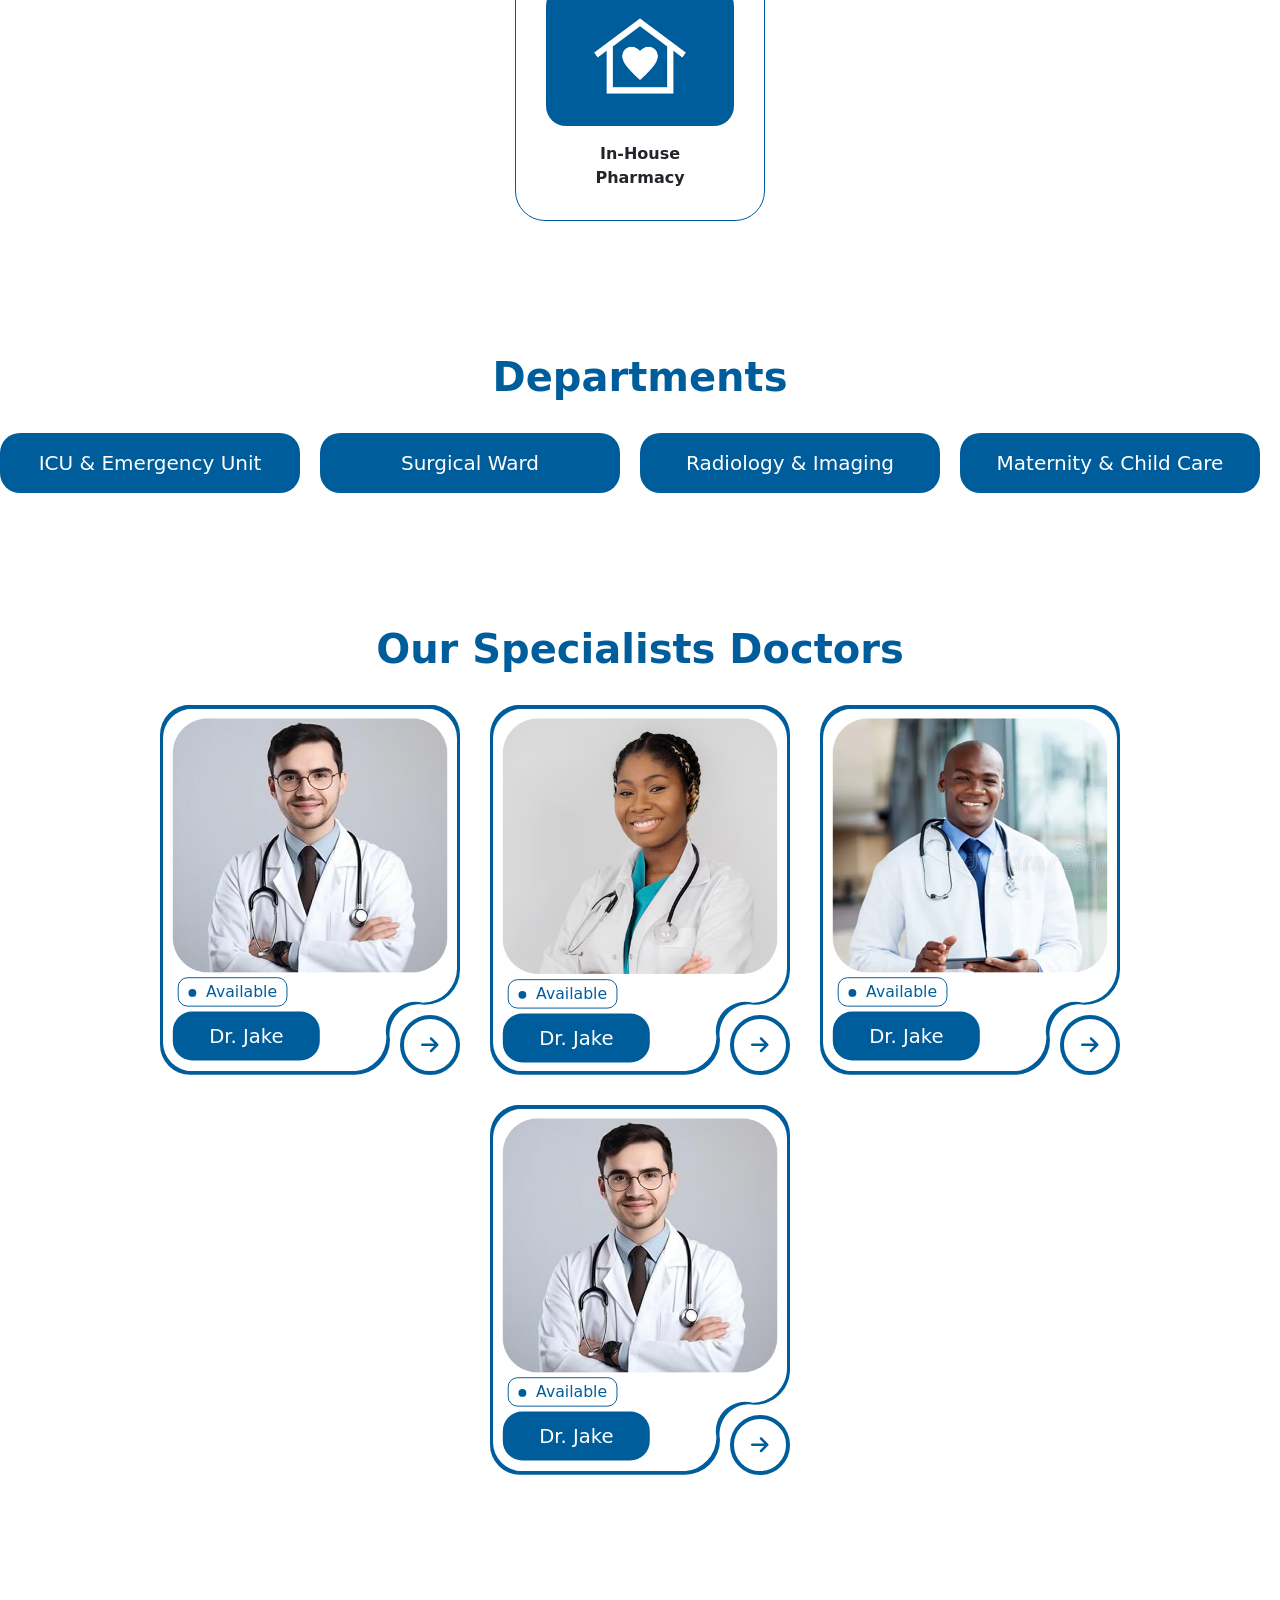
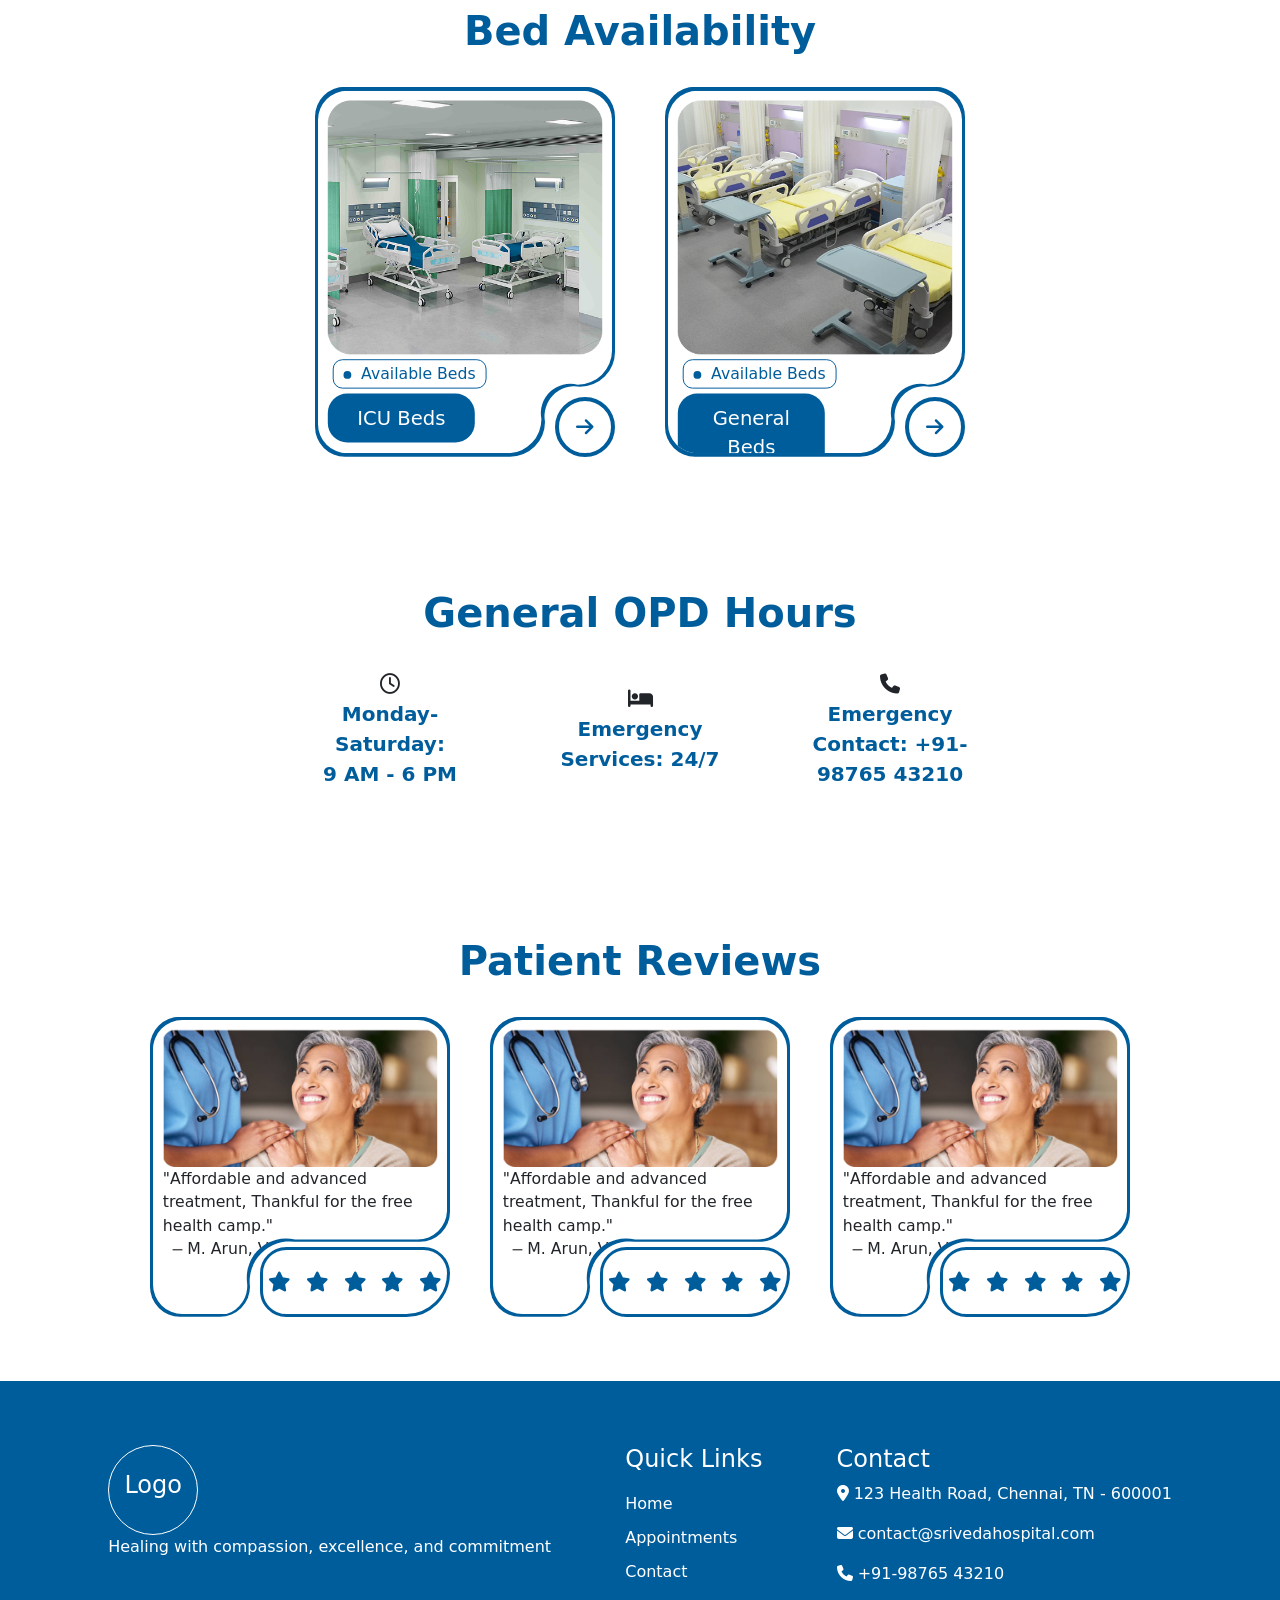
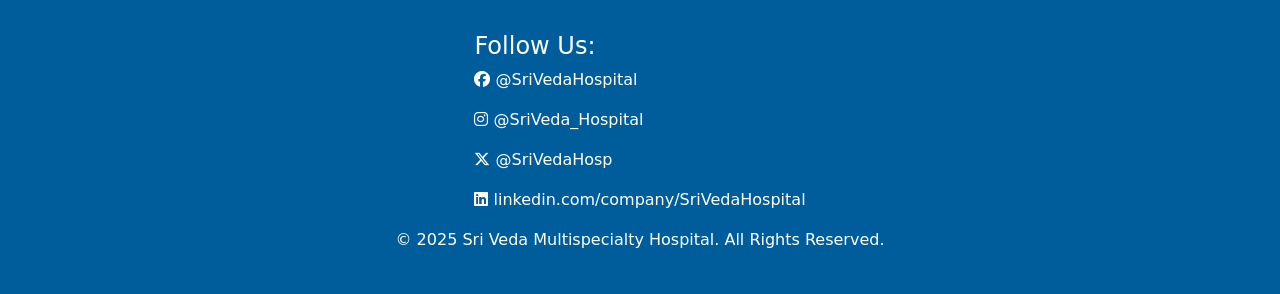
==== commit 6ed2cae1: "Corrected some small mistakes" ====
--- a/index.html
+++ b/index.html
@@ -77,7 +77,7 @@
                 </div>
 
                 <p class="d-flex gap-2 align-items-center">
-                  Compassionnate Care
+                  Compassionate Care
                 </p>
               </div>
               <div class="policy-box d-flex flex-column align-items-center">
--- a/index.css
+++ b/index.css
@@ -154,7 +154,7 @@
     background-color: white;
     flex-direction: column;
     padding: 30px;
-    transition: all 2s;
+    transition: all 0.4s;
   }
 
   nav a {
